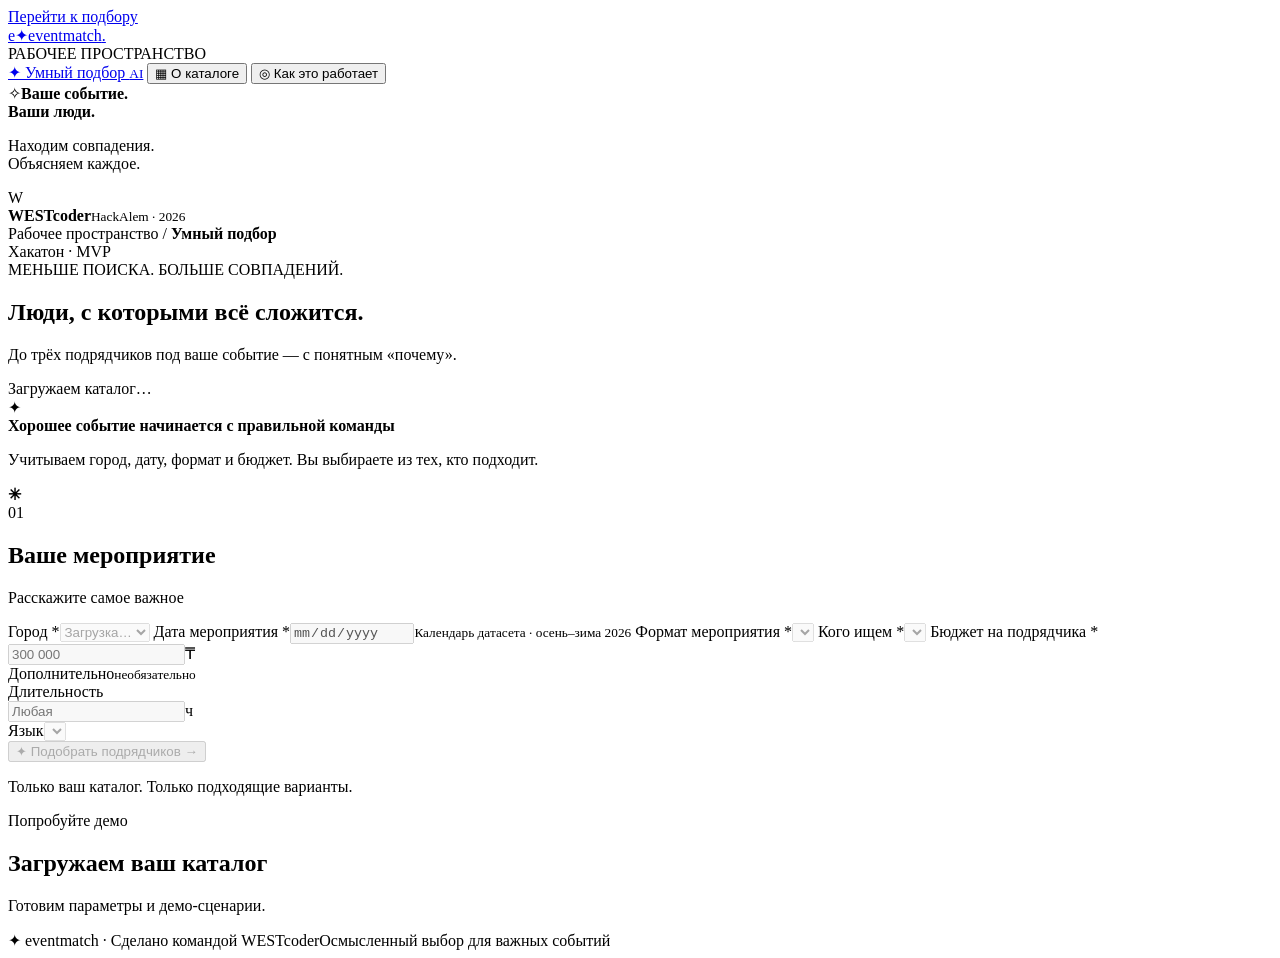
==== frontend/index.html @ ad706291 "2md step" ====
<!doctype html>
<html lang="ru">
<head>
  <meta charset="utf-8">
  <meta name="viewport" content="width=device-width, initial-scale=1">
  <meta name="theme-color" content="#7057d9">
  <title>EventMatch — подрядчики под ваше событие</title>
  <link rel="icon" href="/favicon.svg" type="image/svg+xml">
  <link rel="stylesheet" href="/styles.css">
  <script type="module" src="/app.js"></script>
</head>
<body>
  <a class="skip" href="#event-form">Перейти к подбору</a>
  <aside class="sidebar">
    <a href="/" class="brand"><span class="brand-mark">e<span>✦</span></span>eventmatch<span class="brand-dot">.</span></a>
    <div class="workspace-label">РАБОЧЕЕ ПРОСТРАНСТВО</div>
    <nav aria-label="Основная навигация">
      <a class="nav-item active" href="#event-form"><span>✦</span> Умный подбор <small>AI</small></a>
      <button class="nav-item" id="about-data"><span>▦</span> О каталоге</button>
      <button class="nav-item" id="about-method"><span>◎</span> Как это работает</button>
    </nav>
    <div class="sidebar-note"><span class="tiny-spark">✧</span><strong>Ваше событие.<br>Ваши люди.</strong><p>Находим совпадения.<br>Объясняем каждое.</p><span class="note-line"></span></div>
    <div class="sidebar-bottom"><span class="team-avatar">W</span><div><strong>WESTcoder</strong><small>HackAlem · 2026</small></div><span class="status-dot"></span></div>
  </aside>
  <div class="app-shell">
    <header class="topbar"><div class="breadcrumb">Рабочее пространство <span>/</span> <strong>Умный подбор</strong></div><span class="demo-label"><span></span> Хакатон · MVP</span></header>
    <main>
      <section class="page-title"><div><div class="eyebrow">МЕНЬШЕ ПОИСКА. БОЛЬШЕ СОВПАДЕНИЙ.</div><h1>Люди, с которыми всё сложится<span>.</span></h1><p>До трёх подрядчиков под ваше событие — с понятным «почему».</p></div><span class="catalog-pill" id="catalog-count">Загружаем каталог…</span></section>
      <section class="intro-banner" aria-label="О сервисе"><div class="banner-icon">✦</div><div><strong>Хорошее событие начинается с правильной команды</strong><p>Учитываем город, дату, формат и бюджет. Вы выбираете из тех, кто подходит.</p></div><div class="banner-art" aria-hidden="true"><span class="orbit one"></span><span class="orbit two"></span><span class="orbit three"></span><b>✳</b></div></section>
      <div class="workspace">
        <section class="form-panel panel">
          <div class="panel-heading"><span class="step-number">01</span><div><h2>Ваше мероприятие</h2><p>Расскажите самое важное</p></div></div>
          <form id="event-form">
            <label for="city">Город <span>*</span></label><select id="city" name="city" required disabled><option>Загрузка…</option></select>
            <label for="date">Дата мероприятия <span>*</span></label><input id="date" name="date" type="date" required disabled><small class="field-note" id="calendar-note">Календарь датасета · осень–зима 2026</small>
            <label for="event_format">Формат мероприятия <span>*</span></label><select id="event_format" name="event_format" required disabled></select>
            <label for="category">Кого ищем <span>*</span></label><select id="category" name="category" required disabled></select>
            <label for="budget_kzt">Бюджет на подрядчика <span>*</span></label><div class="input-unit"><input id="budget_kzt" name="budget_kzt" type="number" min="0" step="1000" required placeholder="300 000" disabled><span>₸</span></div>
            <div class="optional-divider"><span>Дополнительно</span><small>необязательно</small></div>
            <div class="form-row"><div><label for="duration_hours">Длительность</label><div class="input-unit"><input id="duration_hours" name="duration_hours" type="number" min="0.5" step="0.5" placeholder="Любая" disabled><span>ч</span></div></div><div><label for="language">Язык</label><select id="language" name="language" disabled></select></div></div>
            <div id="form-error" role="alert" hidden></div>
            <button class="primary-button" id="submit-button" type="submit" disabled><span>✦</span> Подобрать подрядчиков <span>→</span></button>
            <p class="form-footnote">Только ваш каталог. Только подходящие варианты.</p>
          </form>
        </section>
        <section class="results-panel" aria-label="Результаты подбора">
          <div class="demo-strip"><span>Попробуйте демо</span><div id="demo-buttons"></div></div>
          <div id="dirty-notice" class="notice" hidden>Параметры изменены. Нажмите «Подобрать подрядчиков», чтобы обновить результаты.</div>
          <div id="results" aria-live="polite" aria-busy="true"><div class="loading-card panel"><span class="loader"></span><h2>Загружаем ваш каталог</h2><p>Готовим параметры и демо-сценарии.</p></div></div>
        </section>
      </div>
      <footer><span><span class="footer-spark">✦</span> eventmatch · Сделано командой WESTcoder</span><span>Осмысленный выбор для важных событий</span></footer>
    </main>
  </div>
  <dialog id="detail-dialog"><div class="dialog-top"><span class="eyebrow" id="dialog-label">ПОДРОБНОСТИ</span><button id="close-dialog" aria-label="Закрыть">×</button></div><div id="dialog-content"></div></dialog>
</body>
</html>
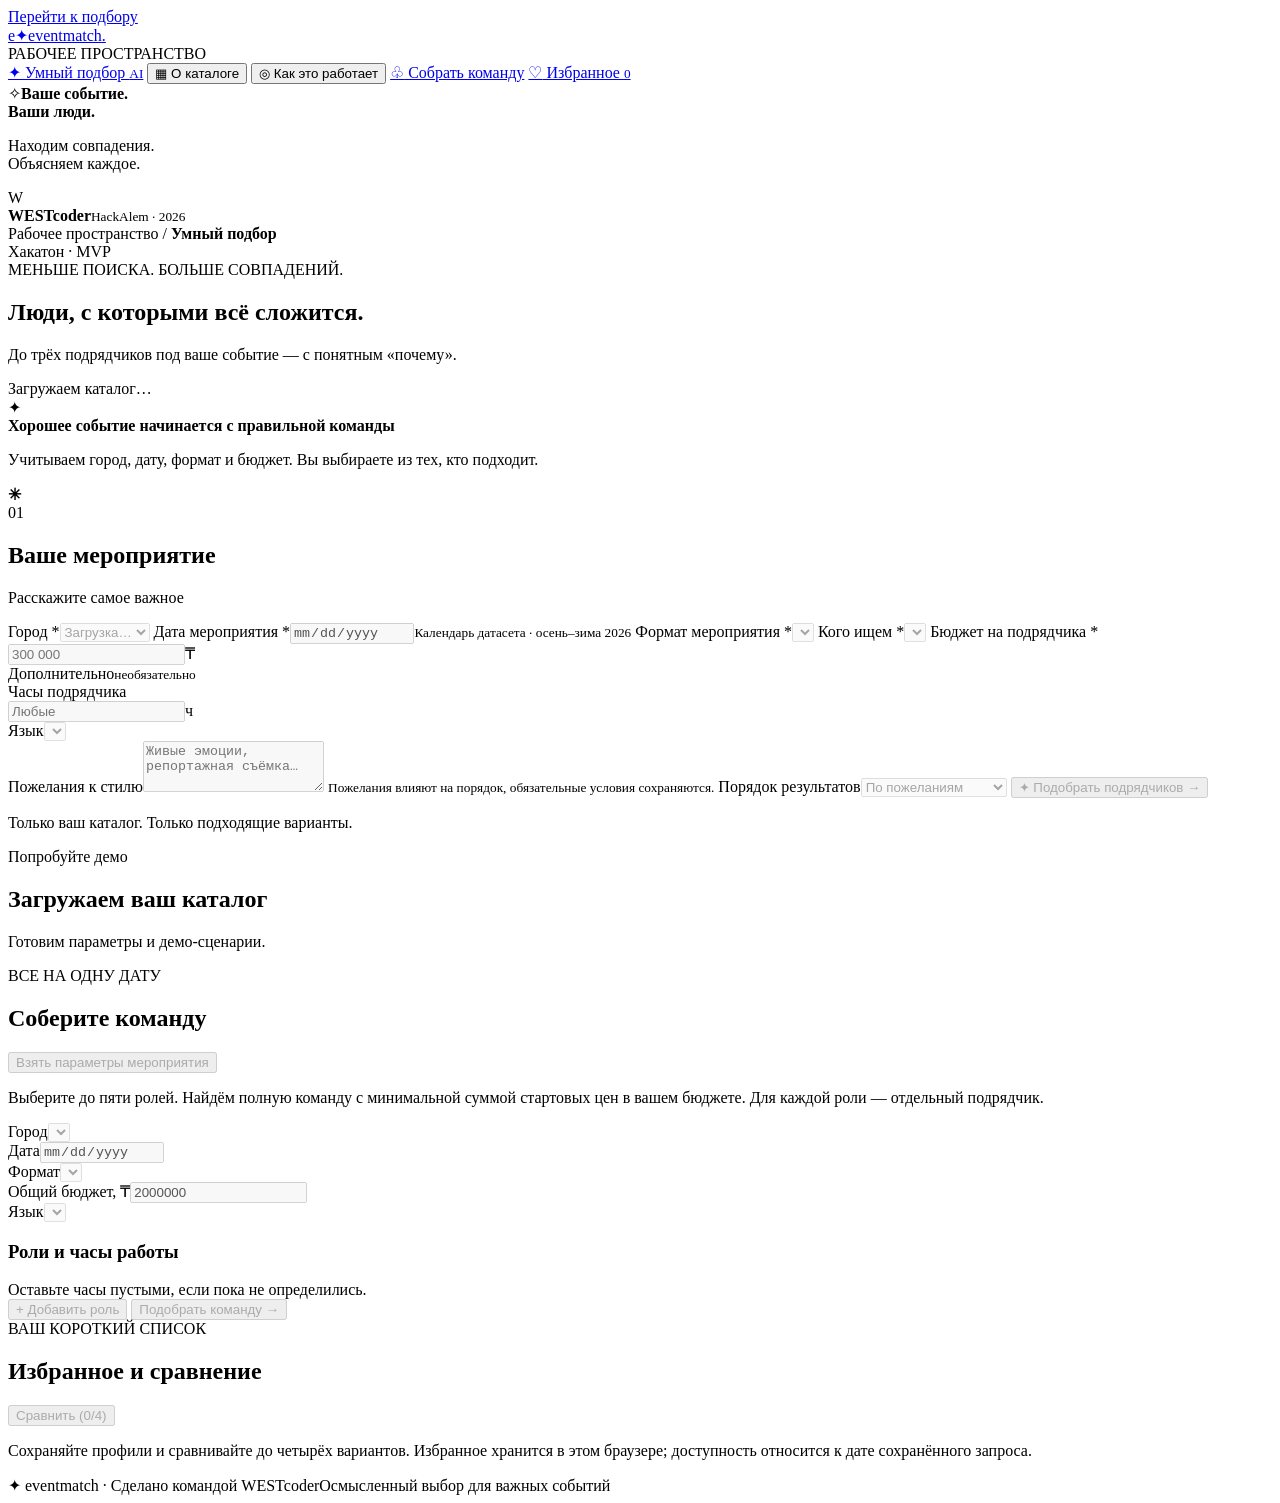
==== commit bbb04df4: "Update project files" ====
--- a/frontend/index.html
+++ b/frontend/index.html
@@ -7,6 +7,7 @@
   <title>EventMatch — подрядчики под ваше событие</title>
   <link rel="icon" href="/favicon.svg" type="image/svg+xml">
   <link rel="stylesheet" href="/styles.css">
+  <link rel="stylesheet" href="/features.css">
   <script type="module" src="/app.js"></script>
 </head>
 <body>
@@ -18,6 +19,8 @@
       <a class="nav-item active" href="#event-form"><span>✦</span> Умный подбор <small>AI</small></a>
       <button class="nav-item" id="about-data"><span>▦</span> О каталоге</button>
       <button class="nav-item" id="about-method"><span>◎</span> Как это работает</button>
+      <a class="nav-item" href="#team-panel"><span>♧</span> Собрать команду</a>
+      <a class="nav-item" href="#saved-panel"><span>♡</span> Избранное <small id="saved-count">0</small></a>
     </nav>
     <div class="sidebar-note"><span class="tiny-spark">✧</span><strong>Ваше событие.<br>Ваши люди.</strong><p>Находим совпадения.<br>Объясняем каждое.</p><span class="note-line"></span></div>
     <div class="sidebar-bottom"><span class="team-avatar">W</span><div><strong>WESTcoder</strong><small>HackAlem · 2026</small></div><span class="status-dot"></span></div>
@@ -35,9 +38,12 @@
             <label for="date">Дата мероприятия <span>*</span></label><input id="date" name="date" type="date" required disabled><small class="field-note" id="calendar-note">Календарь датасета · осень–зима 2026</small>
             <label for="event_format">Формат мероприятия <span>*</span></label><select id="event_format" name="event_format" required disabled></select>
             <label for="category">Кого ищем <span>*</span></label><select id="category" name="category" required disabled></select>
-            <label for="budget_kzt">Бюджет на подрядчика <span>*</span></label><div class="input-unit"><input id="budget_kzt" name="budget_kzt" type="number" min="0" step="1000" required placeholder="300 000" disabled><span>₸</span></div>
+            <label for="budget_kzt">Бюджет на подрядчика <span>*</span></label><div class="input-unit"><input id="budget_kzt" name="budget_kzt" type="number" min="0" step="any" required placeholder="300 000" disabled><span>₸</span></div>
             <div class="optional-divider"><span>Дополнительно</span><small>необязательно</small></div>
-            <div class="form-row"><div><label for="duration_hours">Длительность</label><div class="input-unit"><input id="duration_hours" name="duration_hours" type="number" min="0.5" step="0.5" placeholder="Любая" disabled><span>ч</span></div></div><div><label for="language">Язык</label><select id="language" name="language" disabled></select></div></div>
+            <div class="form-row"><div><label for="duration_hours">Часы подрядчика</label><div class="input-unit"><input id="duration_hours" name="duration_hours" type="number" min="0" step="any" placeholder="Любые" disabled><span>ч</span></div></div><div><label for="language">Язык</label><select id="language" name="language" disabled></select></div></div>
+            <label for="preferences">Пожелания к стилю</label><textarea id="preferences" name="preferences" rows="3" maxlength="1500" placeholder="Живые эмоции, репортажная съёмка…" disabled></textarea>
+            <small class="field-note">Пожелания влияют на порядок, обязательные условия сохраняются.</small>
+            <label for="sort_by">Порядок результатов</label><select id="sort_by" name="sort_by" disabled><option value="style">По пожеланиям</option><option value="price">Сначала доступные</option></select>
             <div id="form-error" role="alert" hidden></div>
             <button class="primary-button" id="submit-button" type="submit" disabled><span>✦</span> Подобрать подрядчиков <span>→</span></button>
             <p class="form-footnote">Только ваш каталог. Только подходящие варианты.</p>
@@ -46,9 +52,30 @@
         <section class="results-panel" aria-label="Результаты подбора">
           <div class="demo-strip"><span>Попробуйте демо</span><div id="demo-buttons"></div></div>
           <div id="dirty-notice" class="notice" hidden>Параметры изменены. Нажмите «Подобрать подрядчиков», чтобы обновить результаты.</div>
+          <details class="panel calendar-panel" id="calendar-panel" hidden><summary>Календарь подходящих дат</summary><div id="calendar-content"></div></details>
           <div id="results" aria-live="polite" aria-busy="true"><div class="loading-card panel"><span class="loader"></span><h2>Загружаем ваш каталог</h2><p>Готовим параметры и демо-сценарии.</p></div></div>
         </section>
       </div>
+      <section class="panel feature-section" id="team-panel" aria-labelledby="team-title">
+        <div class="section-heading"><div><div class="eyebrow">ВСЕ НА ОДНУ ДАТУ</div><h2 id="team-title">Соберите команду</h2></div><button type="button" class="secondary-button" id="copy-event" disabled>Взять параметры мероприятия</button></div>
+        <p class="section-description">Выберите до пяти ролей. Найдём полную команду с минимальной суммой стартовых цен в вашем бюджете. Для каждой роли — отдельный подрядчик.</p>
+        <form id="team-form">
+          <div class="team-fields"><div><label for="team-city">Город</label><select id="team-city" required disabled></select></div><div><label for="team-date">Дата</label><input id="team-date" type="date" required disabled></div><div><label for="team-format">Формат</label><select id="team-format" required disabled></select></div><div><label for="team-budget">Общий бюджет, ₸</label><input id="team-budget" type="number" min="0" step="any" value="2000000" required disabled></div><div><label for="team-language">Язык</label><select id="team-language" disabled></select></div></div>
+          <div class="team-role-heading"><h3>Роли и часы работы</h3><span>Оставьте часы пустыми, если пока не определились.</span></div>
+          <div id="team-roles"></div>
+          <button type="button" id="add-role" class="secondary-button" disabled>+ Добавить роль</button>
+          <p id="team-error" class="notice" role="alert" hidden></p>
+          <button type="submit" class="primary-button" id="team-submit" disabled>Подобрать команду →</button>
+        </form>
+        <p id="team-dirty" class="notice" hidden>Условия команды изменены. Выполните подбор заново.</p>
+        <div id="team-results" aria-live="polite"></div>
+      </section>
+      <section class="panel feature-section" id="saved-panel" aria-labelledby="saved-title">
+        <div class="section-heading"><div><div class="eyebrow">ВАШ КОРОТКИЙ СПИСОК</div><h2 id="saved-title">Избранное и сравнение</h2></div><button class="secondary-button" id="compare-button" disabled>Сравнить (0/4)</button></div>
+        <p class="section-description">Сохраняйте профили и сравнивайте до четырёх вариантов. Избранное хранится в этом браузере; доступность относится к дате сохранённого запроса.</p>
+        <p id="storage-notice" class="notice" role="status" hidden></p><div id="saved-profiles"></div>
+      </section>
+      <div id="comparison-bar" class="comparison-bar" hidden><span id="comparison-status"></span><button type="button" id="open-comparison">Сравнить</button><button type="button" id="clear-comparison">Сбросить</button></div>
       <footer><span><span class="footer-spark">✦</span> eventmatch · Сделано командой WESTcoder</span><span>Осмысленный выбор для важных событий</span></footer>
     </main>
   </div>
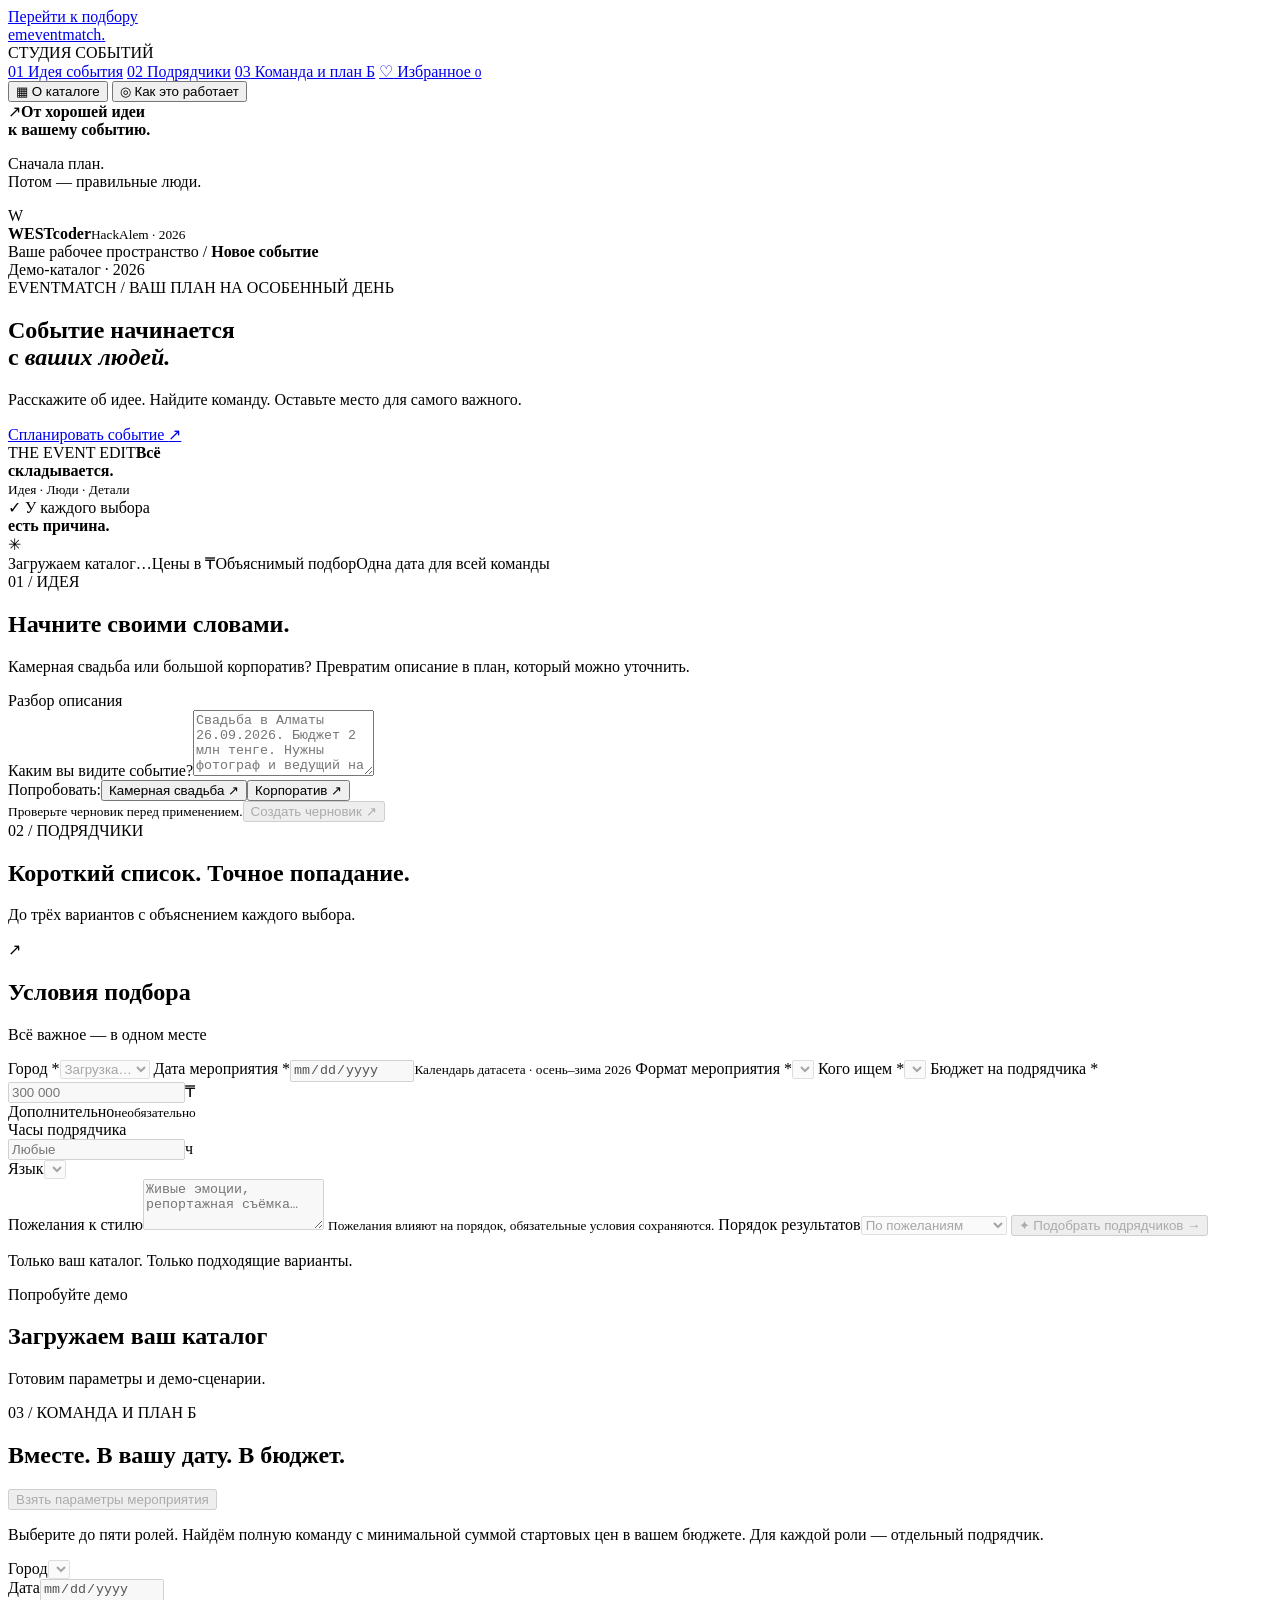
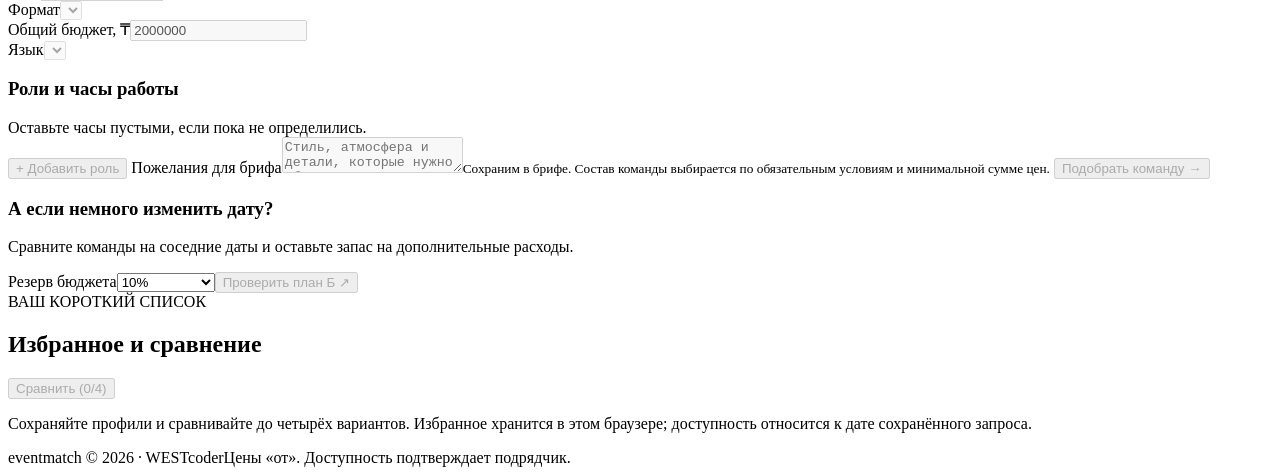
==== commit bc95705b: "Add EventMatch Studio planning workflow and hackathon documentation" ====
--- a/frontend/index.html
+++ b/frontend/index.html
@@ -3,36 +3,47 @@
 <head>
   <meta charset="utf-8">
   <meta name="viewport" content="width=device-width, initial-scale=1">
-  <meta name="theme-color" content="#7057d9">
+  <meta name="theme-color" content="#183d36">
+  <meta name="description" content="От идеи события до команды в бюджете. Подрядчики, объяснимый подбор, запасные даты и готовый бриф.">
   <title>EventMatch — подрядчики под ваше событие</title>
   <link rel="icon" href="/favicon.svg" type="image/svg+xml">
   <link rel="stylesheet" href="/styles.css">
   <link rel="stylesheet" href="/features.css">
+  <link rel="stylesheet" href="/studio.css">
+  <script type="module" src="/planner.js"></script>
+  <script type="module" src="/planner.js"></script>
   <script type="module" src="/app.js"></script>
 </head>
 <body>
   <a class="skip" href="#event-form">Перейти к подбору</a>
   <aside class="sidebar">
-    <a href="/" class="brand"><span class="brand-mark">e<span>✦</span></span>eventmatch<span class="brand-dot">.</span></a>
-    <div class="workspace-label">РАБОЧЕЕ ПРОСТРАНСТВО</div>
+    <a href="/" class="brand" aria-label="EventMatch — главная"><span class="brand-mark" aria-hidden="true">em</span>eventmatch<span class="brand-dot">.</span></a>
+    <div class="workspace-label">СТУДИЯ СОБЫТИЙ</div>
     <nav aria-label="Основная навигация">
-      <a class="nav-item active" href="#event-form"><span>✦</span> Умный подбор <small>AI</small></a>
-      <button class="nav-item" id="about-data"><span>▦</span> О каталоге</button>
-      <button class="nav-item" id="about-method"><span>◎</span> Как это работает</button>
-      <a class="nav-item" href="#team-panel"><span>♧</span> Собрать команду</a>
-      <a class="nav-item" href="#saved-panel"><span>♡</span> Избранное <small id="saved-count">0</small></a>
+      <a class="nav-item active" href="#brief-panel"><span aria-hidden="true">01</span> Идея события</a>
+      <a class="nav-item" href="#selection"><span aria-hidden="true">02</span> Подрядчики</a>
+      <a class="nav-item" href="#team-panel"><span aria-hidden="true">03</span> Команда и план Б</a>
+      <a class="nav-item" href="#saved-panel"><span aria-hidden="true">♡</span> Избранное <small id="saved-count">0</small></a>
+      <div class="nav-divider"></div>
+      <button class="nav-item" id="about-data"><span aria-hidden="true">▦</span> О каталоге</button>
+      <button class="nav-item" id="about-method"><span aria-hidden="true">◎</span> Как это работает</button>
     </nav>
-    <div class="sidebar-note"><span class="tiny-spark">✧</span><strong>Ваше событие.<br>Ваши люди.</strong><p>Находим совпадения.<br>Объясняем каждое.</p><span class="note-line"></span></div>
-    <div class="sidebar-bottom"><span class="team-avatar">W</span><div><strong>WESTcoder</strong><small>HackAlem · 2026</small></div><span class="status-dot"></span></div>
+    <div class="sidebar-note"><span class="tiny-spark" aria-hidden="true">↗</span><strong>От хорошей идеи<br>к вашему событию.</strong><p>Сначала план.<br>Потом — правильные люди.</p></div>
+    <div class="sidebar-bottom"><span class="team-avatar">W</span><div><strong>WESTcoder</strong><small>HackAlem · 2026</small></div></div>
   </aside>
   <div class="app-shell">
-    <header class="topbar"><div class="breadcrumb">Рабочее пространство <span>/</span> <strong>Умный подбор</strong></div><span class="demo-label"><span></span> Хакатон · MVP</span></header>
+    <header class="topbar"><div class="breadcrumb">Ваше рабочее пространство <span>/</span> <strong>Новое событие</strong></div><span class="demo-label"><span></span> Демо-каталог · 2026</span></header>
     <main>
-      <section class="page-title"><div><div class="eyebrow">МЕНЬШЕ ПОИСКА. БОЛЬШЕ СОВПАДЕНИЙ.</div><h1>Люди, с которыми всё сложится<span>.</span></h1><p>До трёх подрядчиков под ваше событие — с понятным «почему».</p></div><span class="catalog-pill" id="catalog-count">Загружаем каталог…</span></section>
-      <section class="intro-banner" aria-label="О сервисе"><div class="banner-icon">✦</div><div><strong>Хорошее событие начинается с правильной команды</strong><p>Учитываем город, дату, формат и бюджет. Вы выбираете из тех, кто подходит.</p></div><div class="banner-art" aria-hidden="true"><span class="orbit one"></span><span class="orbit two"></span><span class="orbit three"></span><b>✳</b></div></section>
+      <section class="page-title"><div><div class="eyebrow">EVENTMATCH / ВАШ ПЛАН НА ОСОБЕННЫЙ ДЕНЬ</div><h1>Событие начинается<br>с <em>ваших людей.</em></h1><p>Расскажите об идее. Найдите команду. Оставьте место для самого важного.</p><a class="hero-link" href="#brief-panel">Спланировать событие <span aria-hidden="true">↗</span></a></div><div class="hero-composition" aria-hidden="true"><div class="hero-orbit"></div><div class="paper-note"><span>THE EVENT EDIT</span><strong>Всё<br>складывается.</strong><div class="paper-line"></div><small>Идея · Люди · Детали</small></div><div class="mini-note"><span>✓</span> У каждого выбора<br><b>есть причина.</b></div><div class="hero-flower">✳</div></div></section>
+      <div class="trust-strip"><span id="catalog-count">Загружаем каталог…</span><span>Цены в ₸</span><span>Объяснимый подбор</span><span>Одна дата для всей команды</span></div>
+      <section class="panel brief-panel" id="brief-panel" aria-labelledby="brief-title">
+        <div class="brief-intro"><span class="section-index">01 / ИДЕЯ</span><h2 id="brief-title">Начните своими словами.</h2><p>Камерная свадьба или большой корпоратив? Превратим описание в план, который можно уточнить.</p><span class="mode-pill" id="brief-mode">Разбор описания</span></div>
+        <div class="brief-workspace"><form id="brief-form"><label for="brief-text">Каким вы видите событие?</label><textarea id="brief-text" minlength="10" maxlength="1500" rows="4" required placeholder="Свадьба в Алматы 26.09.2026. Бюджет 2 млн тенге. Нужны фотограф и ведущий на 6 часов. Живые эмоции, без громких конкурсов."></textarea><div class="brief-examples"><span>Попробовать:</span><button type="button" data-brief-example="wedding">Камерная свадьба ↗</button><button type="button" data-brief-example="corporate">Корпоратив ↗</button></div><div class="brief-actions"><small id="brief-privacy">Проверьте черновик перед применением.</small><button class="primary-button" id="brief-submit" disabled>Создать черновик <span aria-hidden="true">↗</span></button></div></form><p class="notice" id="brief-error" role="alert" hidden></p><div id="brief-result" aria-live="polite"></div></div>
+      </section>
+      <div class="section-title" id="selection"><div><span class="section-index">02 / ПОДРЯДЧИКИ</span><h2>Короткий список. Точное попадание.</h2></div><p>До трёх вариантов с объяснением каждого выбора.</p></div>
       <div class="workspace">
         <section class="form-panel panel">
-          <div class="panel-heading"><span class="step-number">01</span><div><h2>Ваше мероприятие</h2><p>Расскажите самое важное</p></div></div>
+          <div class="panel-heading"><span class="step-number" aria-hidden="true">↗</span><div><h2>Условия подбора</h2><p>Всё важное — в одном месте</p></div></div>
           <form id="event-form">
             <label for="city">Город <span>*</span></label><select id="city" name="city" required disabled><option>Загрузка…</option></select>
             <label for="date">Дата мероприятия <span>*</span></label><input id="date" name="date" type="date" required disabled><small class="field-note" id="calendar-note">Календарь датасета · осень–зима 2026</small>
@@ -57,18 +68,22 @@
         </section>
       </div>
       <section class="panel feature-section" id="team-panel" aria-labelledby="team-title">
-        <div class="section-heading"><div><div class="eyebrow">ВСЕ НА ОДНУ ДАТУ</div><h2 id="team-title">Соберите команду</h2></div><button type="button" class="secondary-button" id="copy-event" disabled>Взять параметры мероприятия</button></div>
+        <div class="section-heading"><div><div class="section-index">03 / КОМАНДА И ПЛАН Б</div><h2 id="team-title">Вместе. В вашу дату. В бюджет.</h2></div><button type="button" class="secondary-button" id="copy-event" disabled>Взять параметры мероприятия</button></div>
         <p class="section-description">Выберите до пяти ролей. Найдём полную команду с минимальной суммой стартовых цен в вашем бюджете. Для каждой роли — отдельный подрядчик.</p>
         <form id="team-form">
           <div class="team-fields"><div><label for="team-city">Город</label><select id="team-city" required disabled></select></div><div><label for="team-date">Дата</label><input id="team-date" type="date" required disabled></div><div><label for="team-format">Формат</label><select id="team-format" required disabled></select></div><div><label for="team-budget">Общий бюджет, ₸</label><input id="team-budget" type="number" min="0" step="any" value="2000000" required disabled></div><div><label for="team-language">Язык</label><select id="team-language" disabled></select></div></div>
           <div class="team-role-heading"><h3>Роли и часы работы</h3><span>Оставьте часы пустыми, если пока не определились.</span></div>
           <div id="team-roles"></div>
           <button type="button" id="add-role" class="secondary-button" disabled>+ Добавить роль</button>
+          <label for="team-preferences">Пожелания для брифа</label><textarea id="team-preferences" rows="2" maxlength="1500" placeholder="Стиль, атмосфера и детали, которые нужно обсудить…" disabled></textarea><small class="field-note">Сохраним в брифе. Состав команды выбирается по обязательным условиям и минимальной сумме цен.</small>
           <p id="team-error" class="notice" role="alert" hidden></p>
           <button type="submit" class="primary-button" id="team-submit" disabled>Подобрать команду →</button>
         </form>
         <p id="team-dirty" class="notice" hidden>Условия команды изменены. Выполните подбор заново.</p>
         <div id="team-results" aria-live="polite"></div>
+        <div class="plan-toolbar"><div><h3>А если немного изменить дату?</h3><p>Сравните команды на соседние даты и оставьте запас на дополнительные расходы.</p></div><label for="reserve-percent">Резерв бюджета<select id="reserve-percent"><option value="0">Без резерва</option><option value="10" selected>10%</option><option value="15">15%</option><option value="20">20%</option><option value="30">30%</option></select></label><button class="secondary-button" id="plan-button" disabled>Проверить план Б ↗</button></div>
+        <div id="plan-results" aria-live="polite"></div>
+        <div id="handoff" hidden><div><span class="section-index">СЛЕДУЮЩИЙ ШАГ</span><h3>Ваш план готов к обсуждению.</h3><p>Скачайте бриф с составом команды, ценами и вопросами к подрядчикам.</p></div><button class="primary-button" id="export-brief">Скачать бриф ↓</button></div>
       </section>
       <section class="panel feature-section" id="saved-panel" aria-labelledby="saved-title">
         <div class="section-heading"><div><div class="eyebrow">ВАШ КОРОТКИЙ СПИСОК</div><h2 id="saved-title">Избранное и сравнение</h2></div><button class="secondary-button" id="compare-button" disabled>Сравнить (0/4)</button></div>
@@ -76,9 +91,9 @@
         <p id="storage-notice" class="notice" role="status" hidden></p><div id="saved-profiles"></div>
       </section>
       <div id="comparison-bar" class="comparison-bar" hidden><span id="comparison-status"></span><button type="button" id="open-comparison">Сравнить</button><button type="button" id="clear-comparison">Сбросить</button></div>
-      <footer><span><span class="footer-spark">✦</span> eventmatch · Сделано командой WESTcoder</span><span>Осмысленный выбор для важных событий</span></footer>
+      <footer><span>eventmatch © 2026 · WESTcoder</span><span>Цены «от». Доступность подтверждает подрядчик.</span></footer>
     </main>
   </div>
-  <dialog id="detail-dialog"><div class="dialog-top"><span class="eyebrow" id="dialog-label">ПОДРОБНОСТИ</span><button id="close-dialog" aria-label="Закрыть">×</button></div><div id="dialog-content"></div></dialog>
+  <dialog id="detail-dialog" aria-labelledby="dialog-label"><div class="dialog-top"><span class="eyebrow" id="dialog-label">ПОДРОБНОСТИ</span><button id="close-dialog" aria-label="Закрыть">×</button></div><div id="dialog-content"></div></dialog>
 </body>
 </html>
